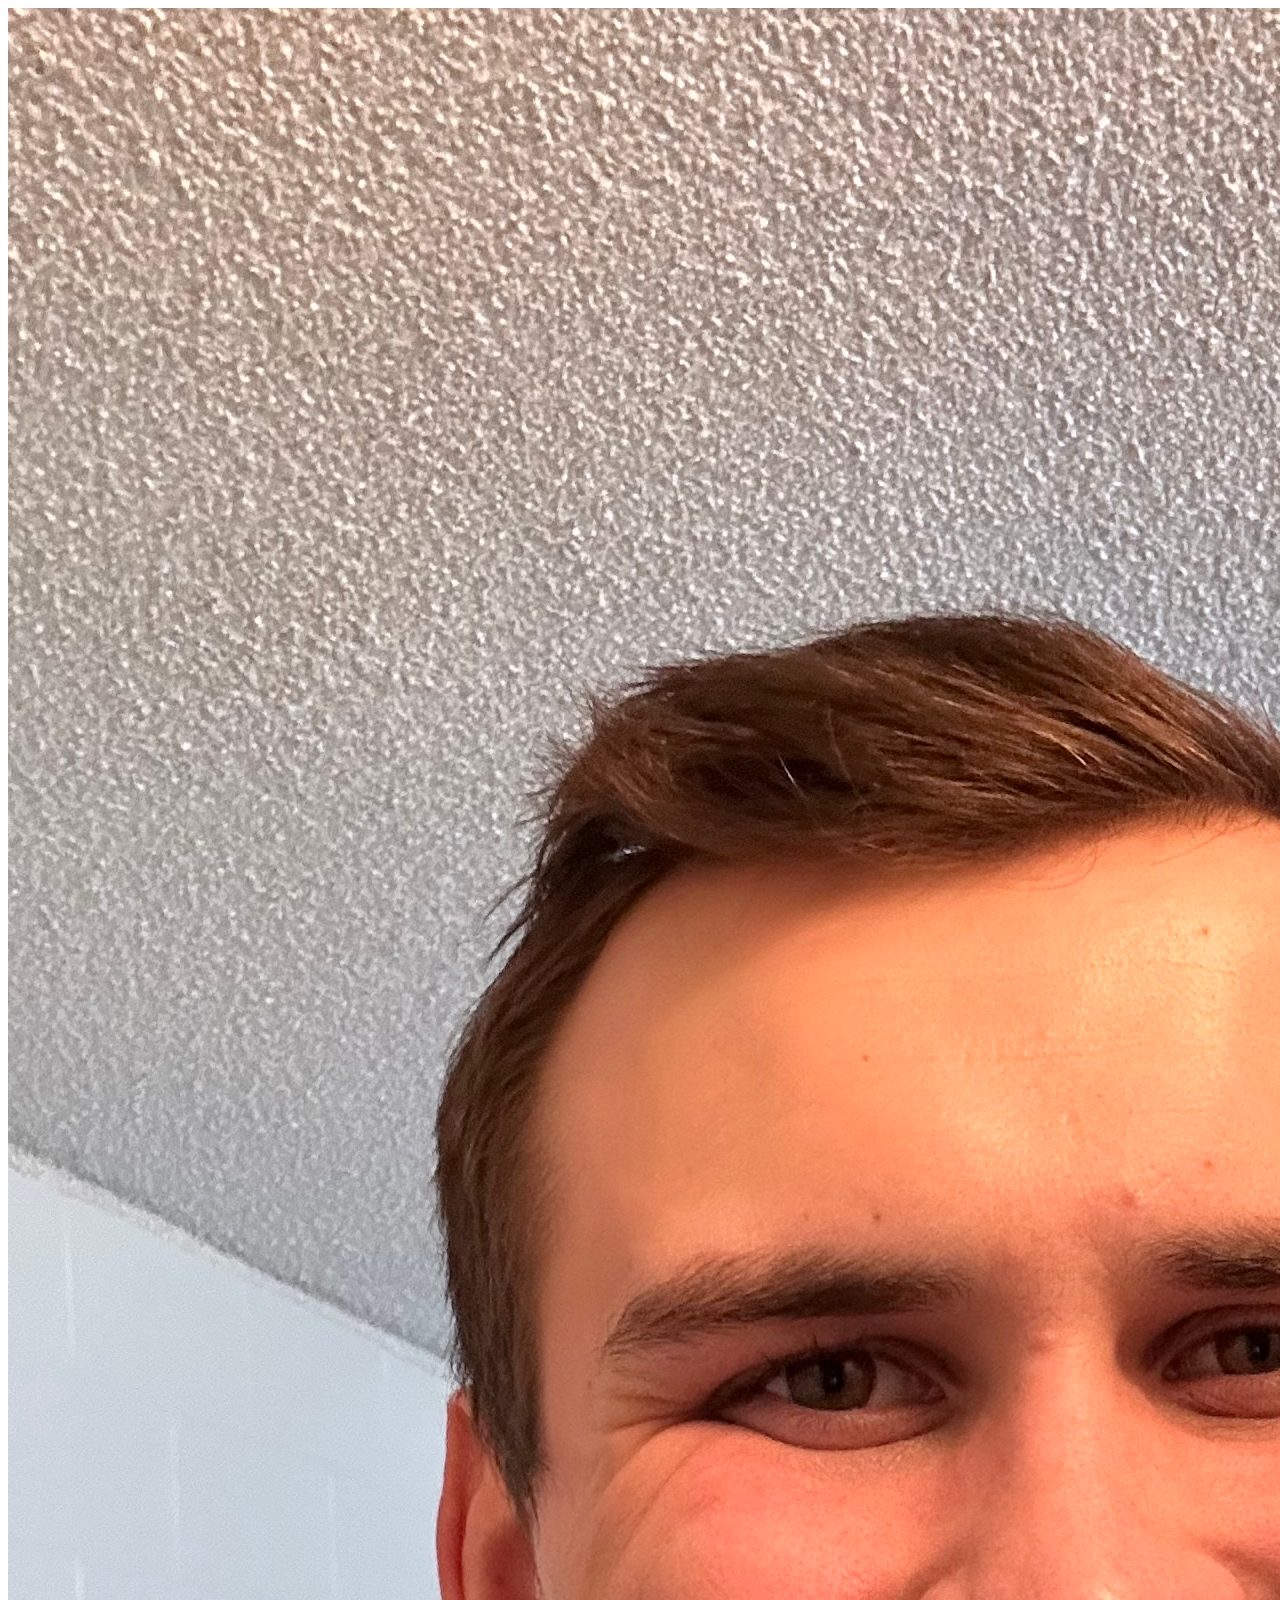
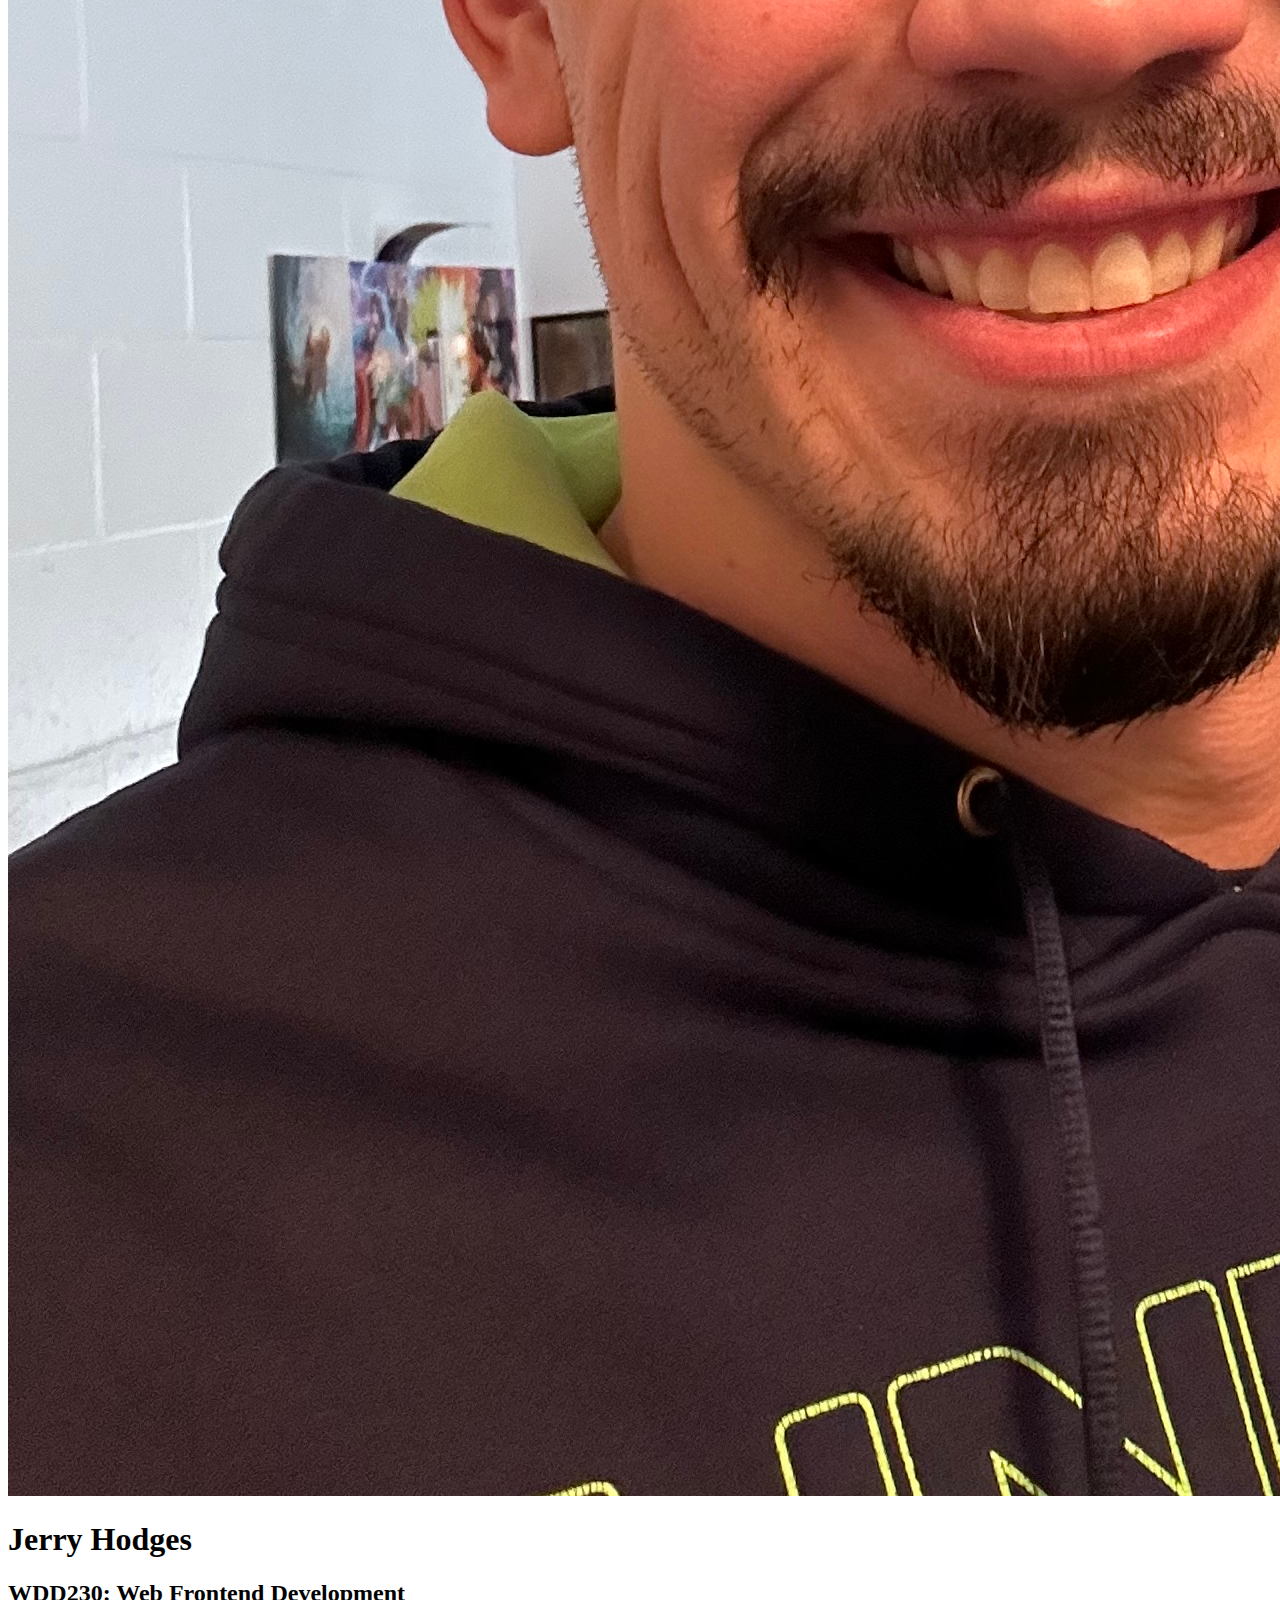
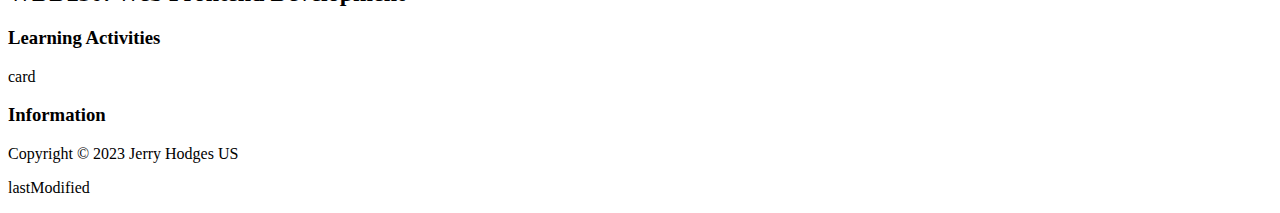
==== index.html @ 34eb18ee "W01 home page.1" ====
<!DOCTYPE html>
<html lang="en">
<head>
    <meta charset="UTF-8">
    <meta name="viewport" content="width=device-width, initial-scale=1.0">
    <meta name="author" content="Jerry Hodges" />
    <link rel="stylesheet" href="base.css">
    <title>Jerry Hodges - WDD 230 - Web Frontend Development</title>
</head>
<body>
    <header>
        <img src="images/myface_facialhair.jpeg.jpg" alt="Byu Profile Picture" class="logo">
        <h1> Jerry Hodges</h1>
    </header>
    <nav>
        <link rel="stylesheet" href="Home">
        <link rel="stylesheet" href="Chamber">
        <link rel="stylesheet" href="Site Plan">
        <link rel="stylesheet" href="Form">
    </nav>
    <main>
        <h2> WDD230: Web Frontend Development</h2>
        <section>
            <h3> Learning Activities</h3>
        </section>
        <section> card
            <h3> Information</h3>
        </section>
    </main>
    <footer>
        <p>Copyright © 2023 Jerry Hodges US</p>
        <p>lastModified</p>
    </footer>
    <link rel="javadates" href="getDates.js">
</body>
</html>
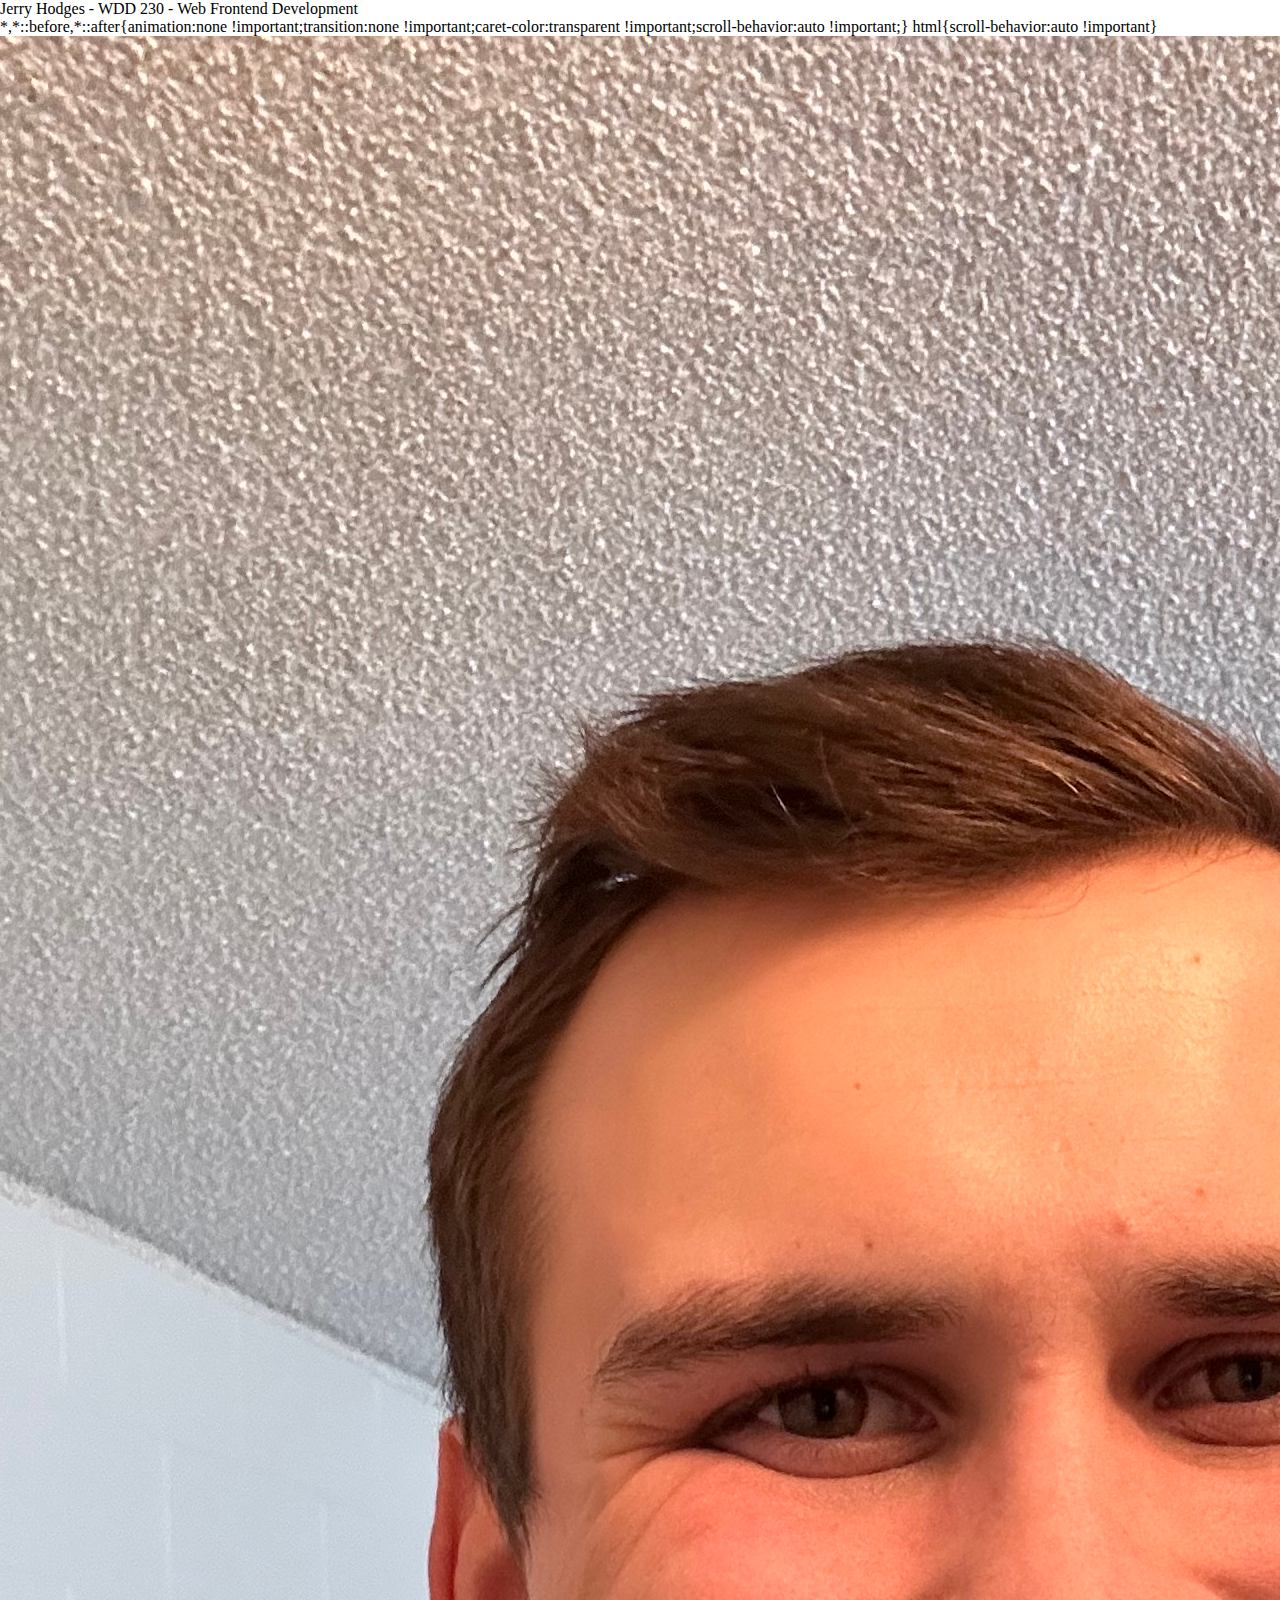
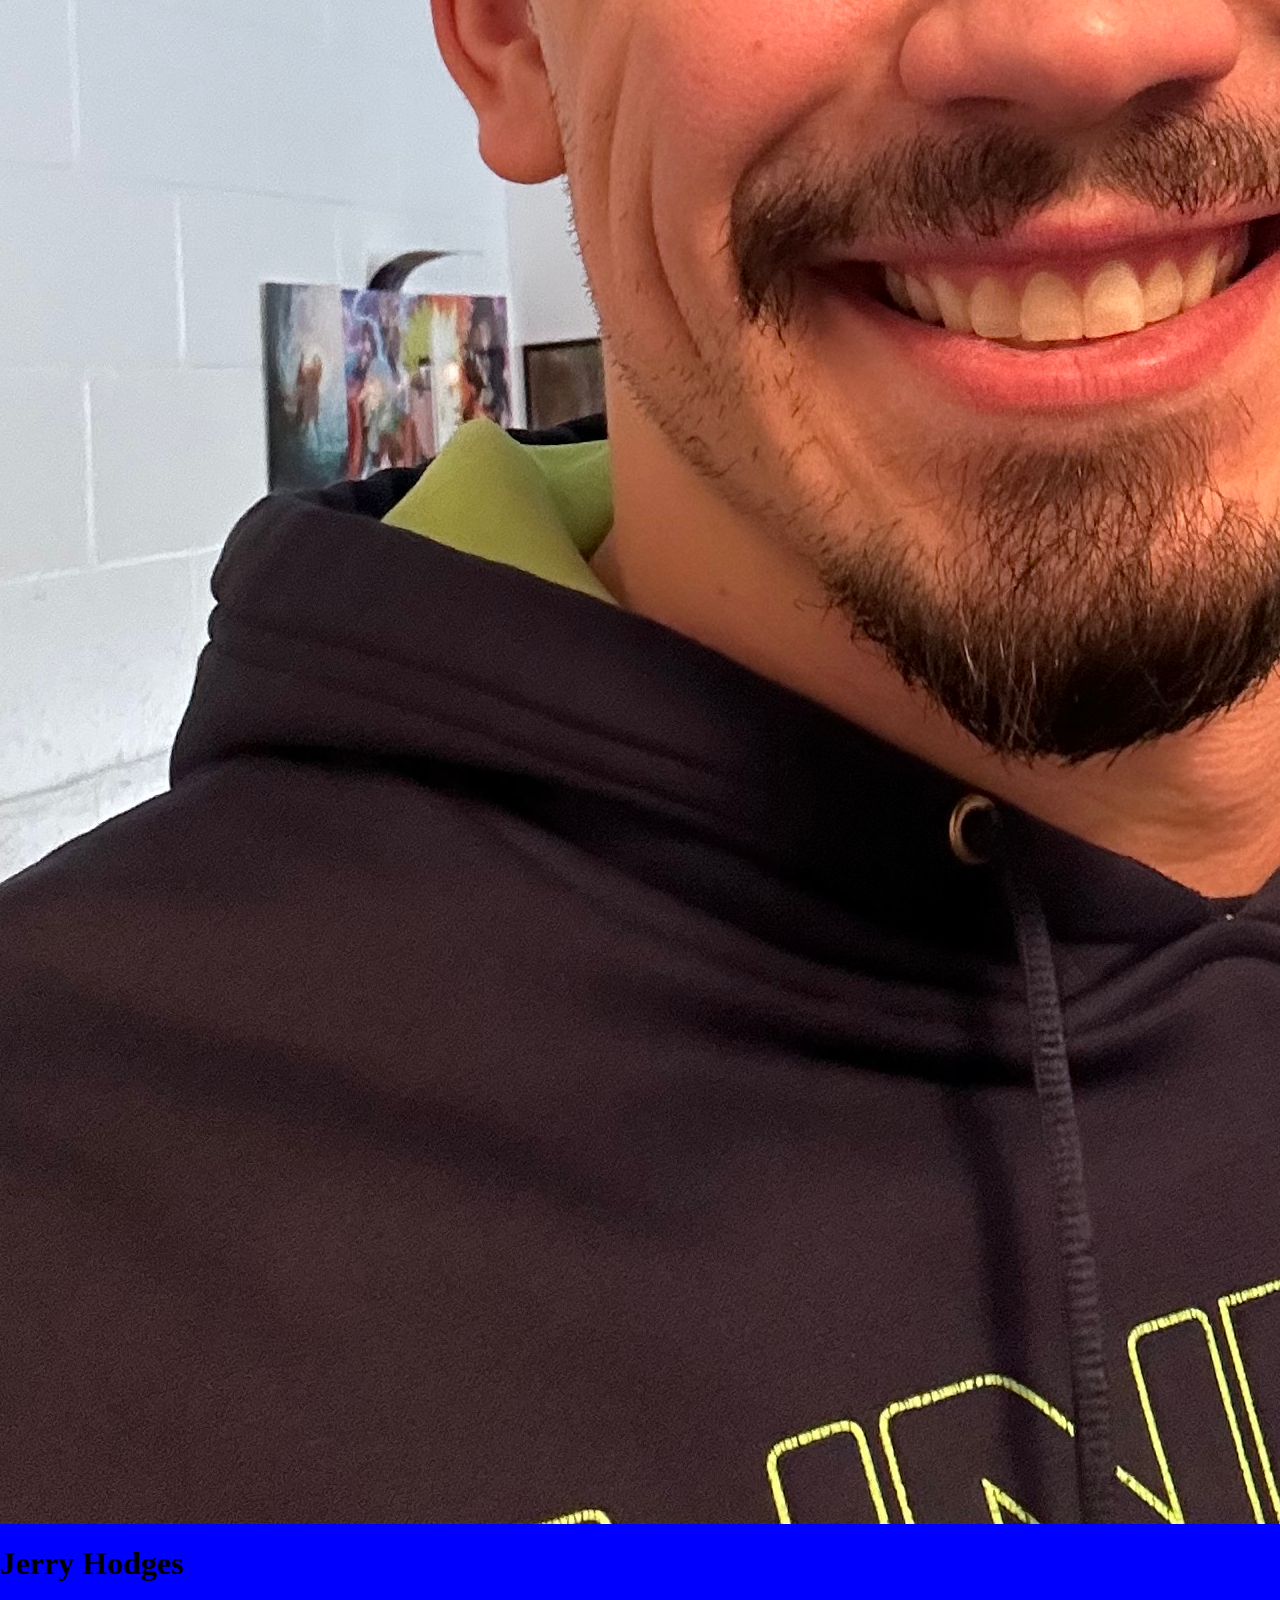
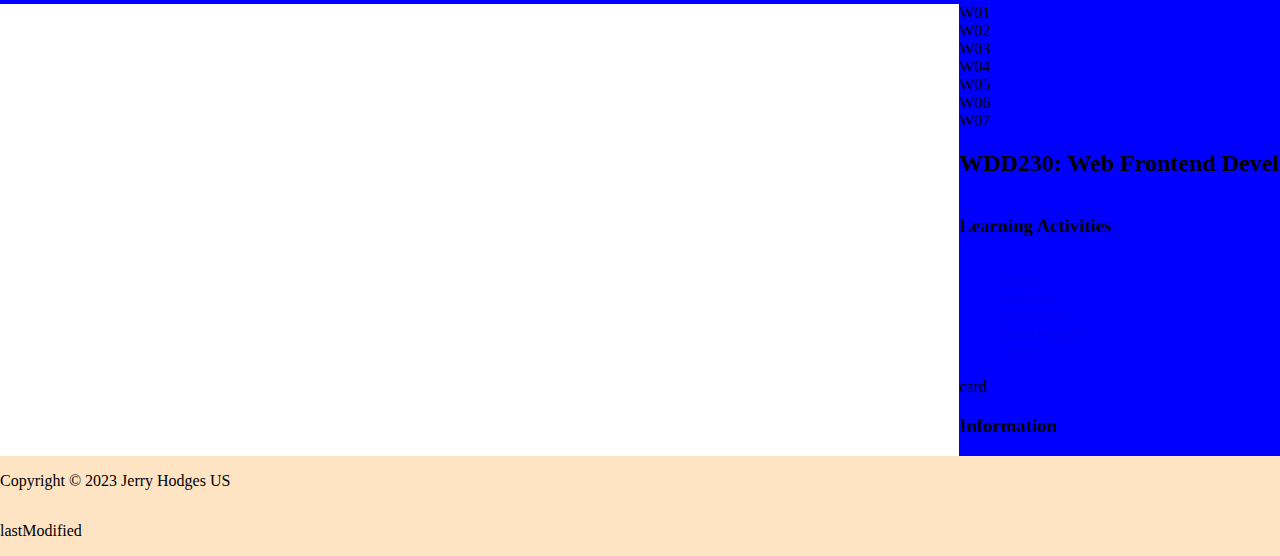
==== commit ca5f917a: "w01.2 changes" ====
--- a/index.html
+++ b/index.html
@@ -4,7 +4,7 @@
     <meta charset="UTF-8">
     <meta name="viewport" content="width=device-width, initial-scale=1.0">
     <meta name="author" content="Jerry Hodges" />
-    <link rel="stylesheet" href="base.css">
+    <link rel="stylesheet" type="text/css" href="base.css">
     <title>Jerry Hodges - WDD 230 - Web Frontend Development</title>
 </head>
 <body>
@@ -19,9 +19,25 @@
         <link rel="stylesheet" href="Form">
     </nav>
     <main>
+        <div class="grid-container">
+            <div class="grid-item">W01</div>
+            <div class="grid-item">W02</div>
+            <div class="grid-item">W03</div>
+            <div class="grid-item">W04</div>
+            <div class="grid-item">W05</div>
+            <div class="grid-item">W06</div>
+            <div class="grid-item">W07</div>
+          </div>
         <h2> WDD230: Web Frontend Development</h2>
         <section>
             <h3> Learning Activities</h3>
+            <ul>
+              <li><a href="#" class="active">Home</a></li>
+              <li><a href="#">Sandbox</a></li>
+              <li><a href="#">References</a></li>
+              <li><a href="#">Term Project</a></li>
+              <li><a href="#">About</a></li> 
+            </ul>
         </section>
         <section> card
             <h3> Information</h3>
--- a/base.css
+++ b/base.css
@@ -0,0 +1,27 @@
+* {
+	display: grid;
+	list-style-type: none;
+}
+
+body{
+	font-family: 'Times New Roman', Times, serif;
+	margin: 0;
+}
+
+header{
+	background-color: blue;
+}
+
+nav{
+	background-color: blue;
+}
+
+main {
+	background-color: blue;
+	max-width: 800px;
+	margin: 0 auto;
+}
+
+footer{
+	background-color: bisque;
+}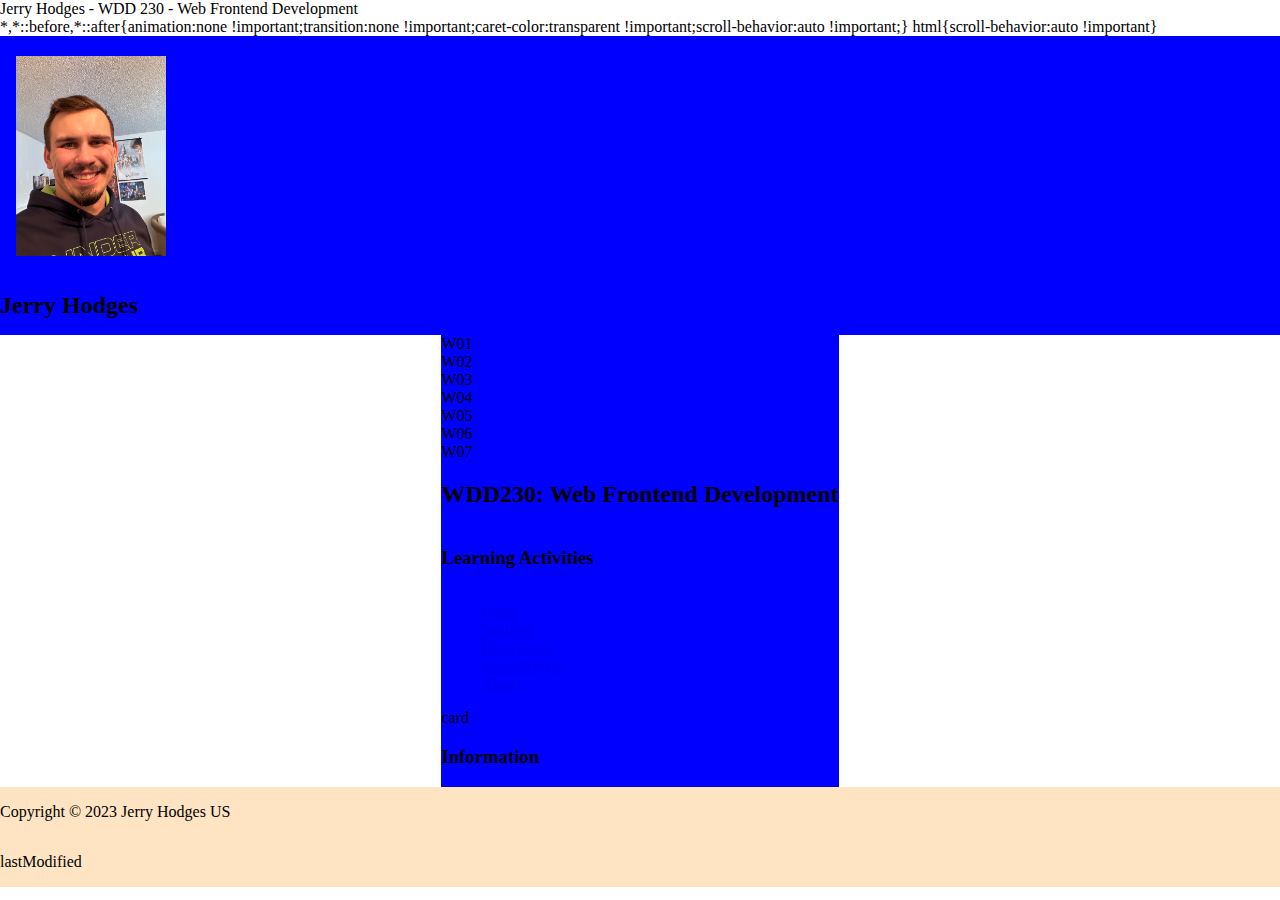
==== commit 11ff31b3: "w01 siteplan" ====
--- a/index.html
+++ b/index.html
@@ -4,7 +4,8 @@
     <meta charset="UTF-8">
     <meta name="viewport" content="width=device-width, initial-scale=1.0">
     <meta name="author" content="Jerry Hodges" />
-    <link rel="stylesheet" type="text/css" href="base.css">
+    <link rel="stylesheet" type="text/css" href="styles/base.css">
+    <link rel="stylesheet" type="text/css" href="styles/larger.css">
     <title>Jerry Hodges - WDD 230 - Web Frontend Development</title>
 </head>
 <body>
--- a/styles/base.css
+++ b/styles/base.css
@@ -0,0 +1,27 @@
+* {
+	display: grid;
+	list-style-type: none;
+}
+
+body{
+	font-family: 'Times New Roman', Times, serif;
+	margin: 0;
+}
+
+header{
+	background-color: blue;
+}
+
+nav{
+	background-color: blue;
+}
+
+main {
+	background-color: blue;
+	max-width: 800px;
+	margin: 0 auto;
+}
+
+footer{
+	background-color: bisque;
+}--- a/styles/larger.css
+++ b/styles/larger.css
@@ -0,0 +1,26 @@
+@media screen and (min-width: 600px) {
+    .logo {
+      width: 80px;
+      padding: 16px 14px;
+    }
+  
+    h1 {
+      font-size: 1.5rem;
+    }
+  
+    #coursetitle {
+      display: inline;
+    }
+  }
+  
+  @media screen and (min-width: 640px) {
+    .logo {
+      width: 150px;
+      padding: 20px 16px;
+    }
+  
+    h1 {
+      font-size: 1.5rem;
+      margin-left: 0;
+    }
+  }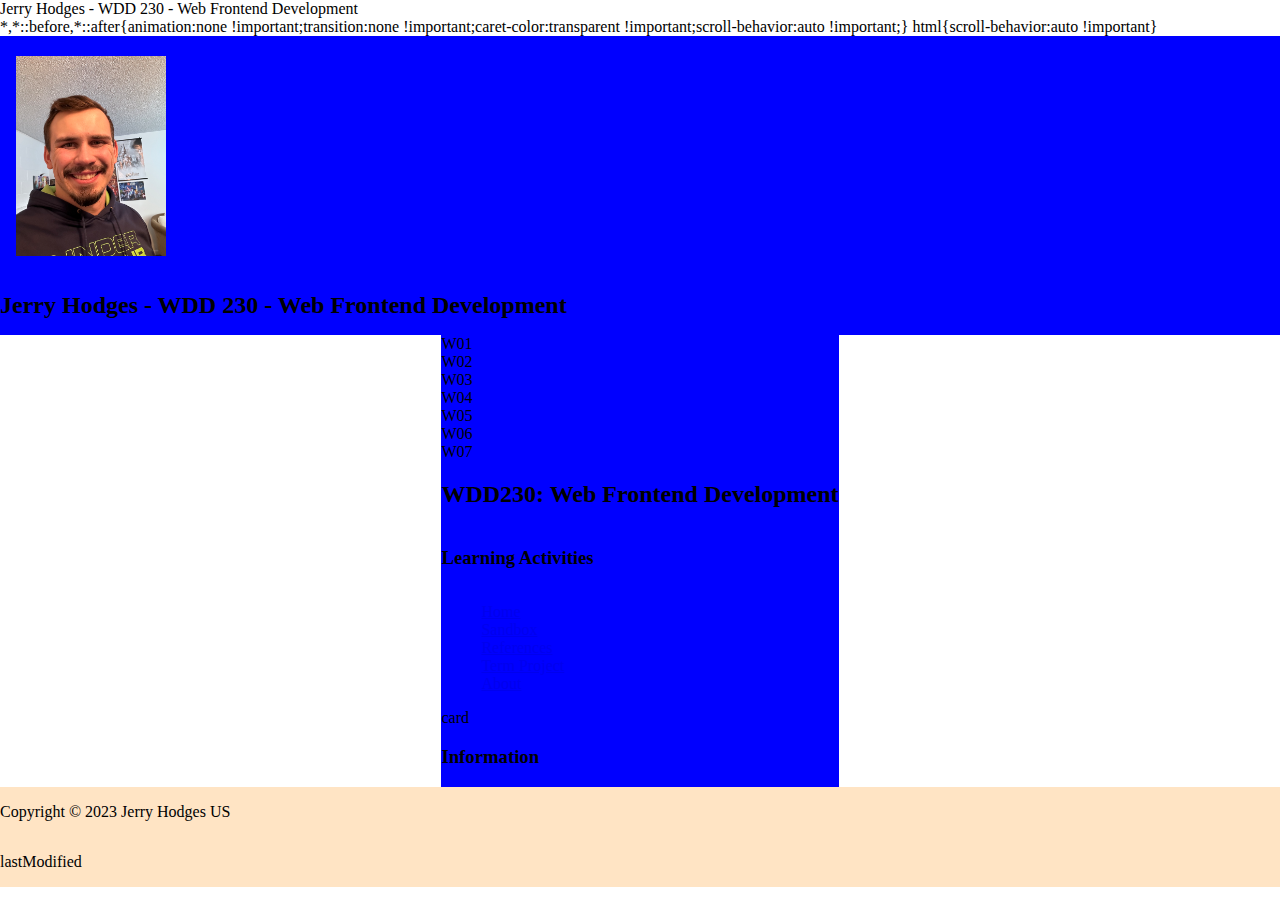
==== commit 8b457255: "w02 edits" ====
--- a/index.html
+++ b/index.html
@@ -6,12 +6,13 @@
     <meta name="author" content="Jerry Hodges" />
     <link rel="stylesheet" type="text/css" href="styles/base.css">
     <link rel="stylesheet" type="text/css" href="styles/larger.css">
+    <link rel="icon" href="images/faviconmasterball.ico">
     <title>Jerry Hodges - WDD 230 - Web Frontend Development</title>
 </head>
 <body>
     <header>
         <img src="images/myface_facialhair.jpeg.jpg" alt="Byu Profile Picture" class="logo">
-        <h1> Jerry Hodges</h1>
+        <h1> Jerry Hodges - WDD 230 - Web Frontend Development</h1>
     </header>
     <nav>
         <link rel="stylesheet" href="Home">
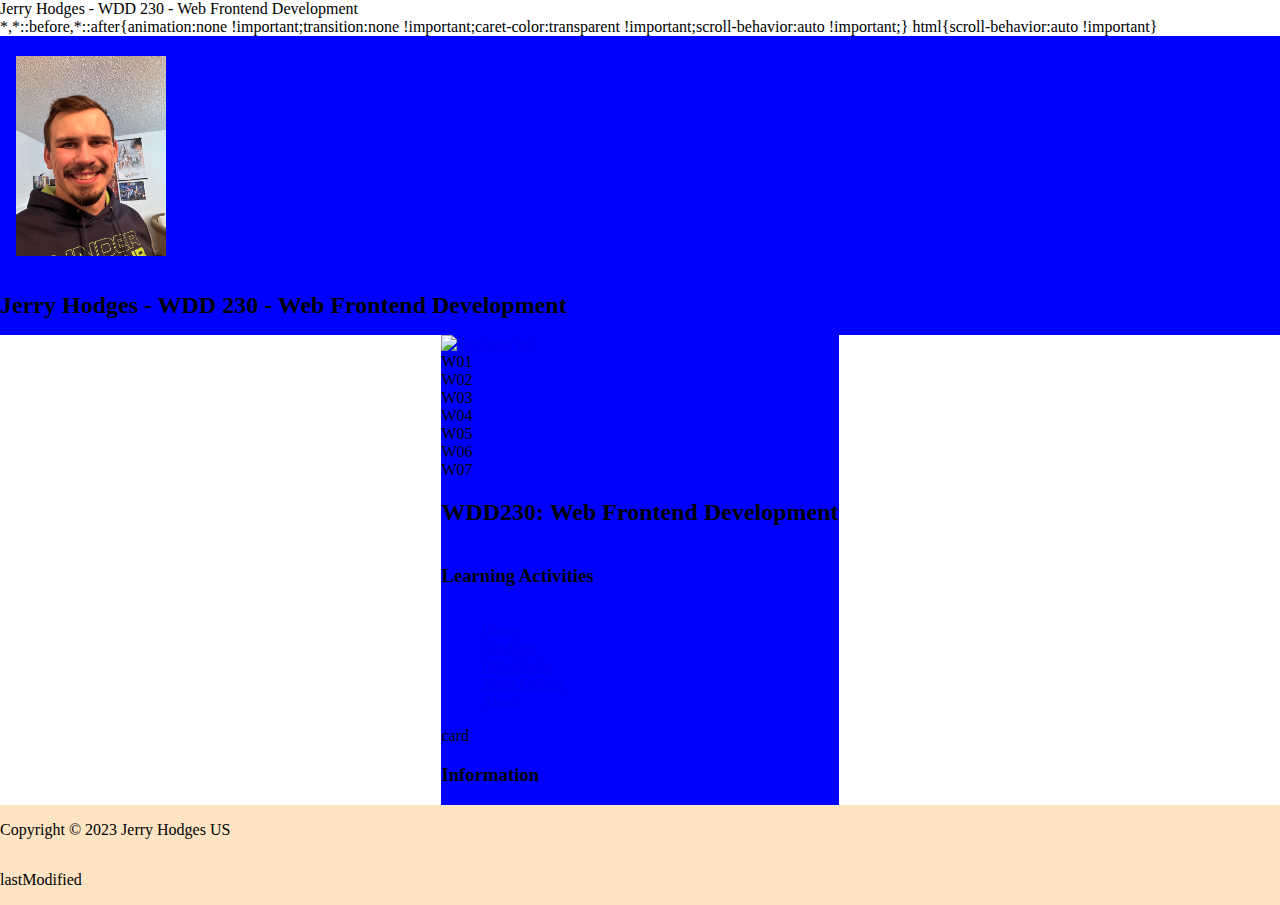
==== commit 10119cfc: "w02" ====
--- a/index.html
+++ b/index.html
@@ -21,6 +21,9 @@
         <link rel="stylesheet" href="Form">
     </nav>
     <main>
+        <a href="https://th.bing.com/th/id/R.2f1d686ebb5c3d17a64db8f1a2584939?rik=DKcDnVEQyXjMbg&riu=http%3a%2f%2f3dtemples.photogent.com%2fwp-content%2fuploads%2f2014%2f02%2fthumb-8.jpg&ehk=4eKv3tPTeCA8GaE4zmcbHEiAK7nMQUOCI8E2pLMGax0%3d&risl=&pid=ImgRaw&r=0">
+            <img src="" alt="Rexburg url">
+        </a>
         <div class="grid-container">
             <div class="grid-item">W01</div>
             <div class="grid-item">W02</div>
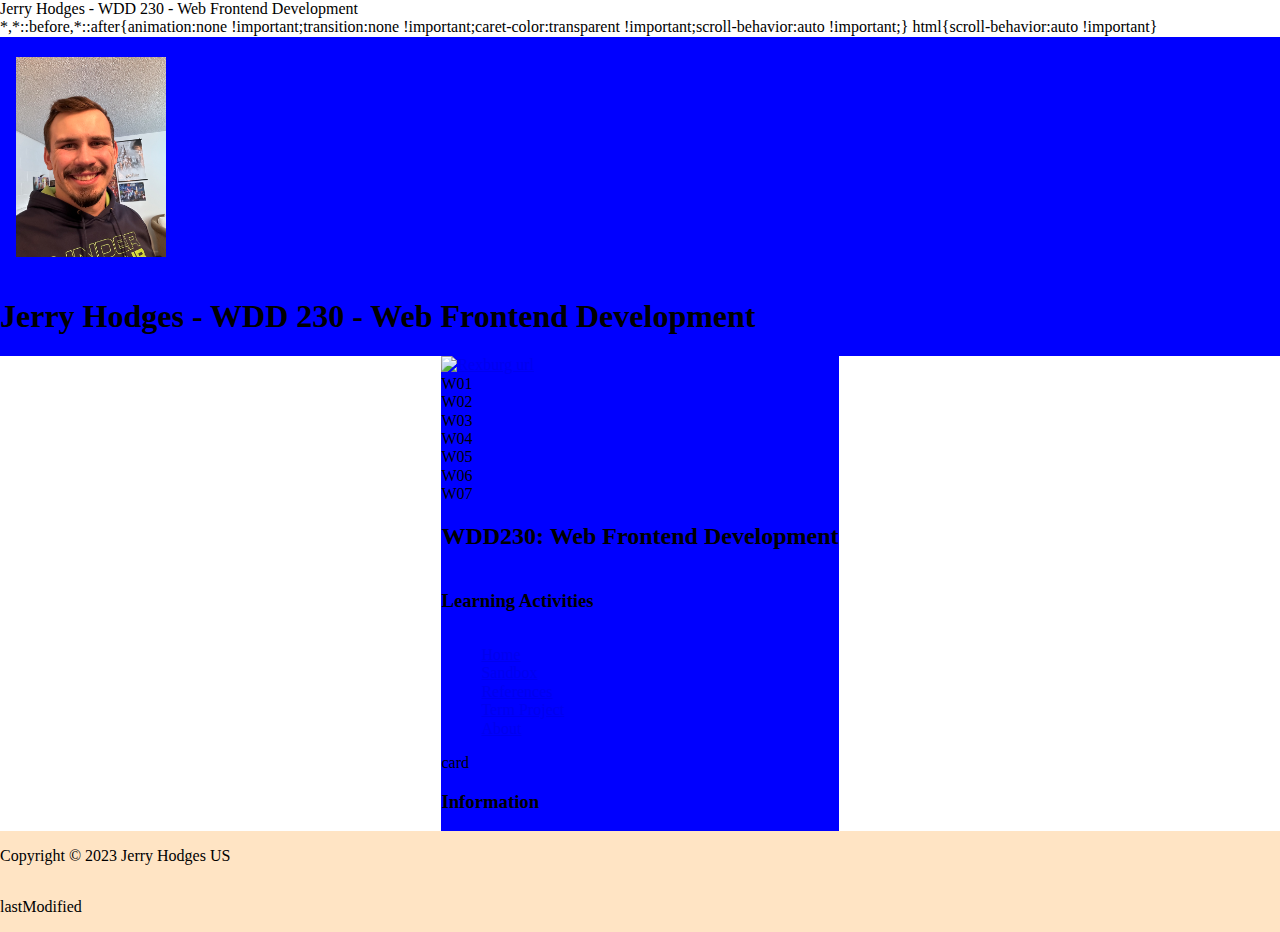
==== commit 417d76d5: "w02" ====
--- a/index.html
+++ b/index.html
@@ -7,6 +7,7 @@
     <link rel="stylesheet" type="text/css" href="styles/base.css">
     <link rel="stylesheet" type="text/css" href="styles/larger.css">
     <link rel="icon" href="images/faviconmasterball.ico">
+    <link rel="stylesheet" href="styles/normalize.css">
     <title>Jerry Hodges - WDD 230 - Web Frontend Development</title>
 </head>
 <body>
